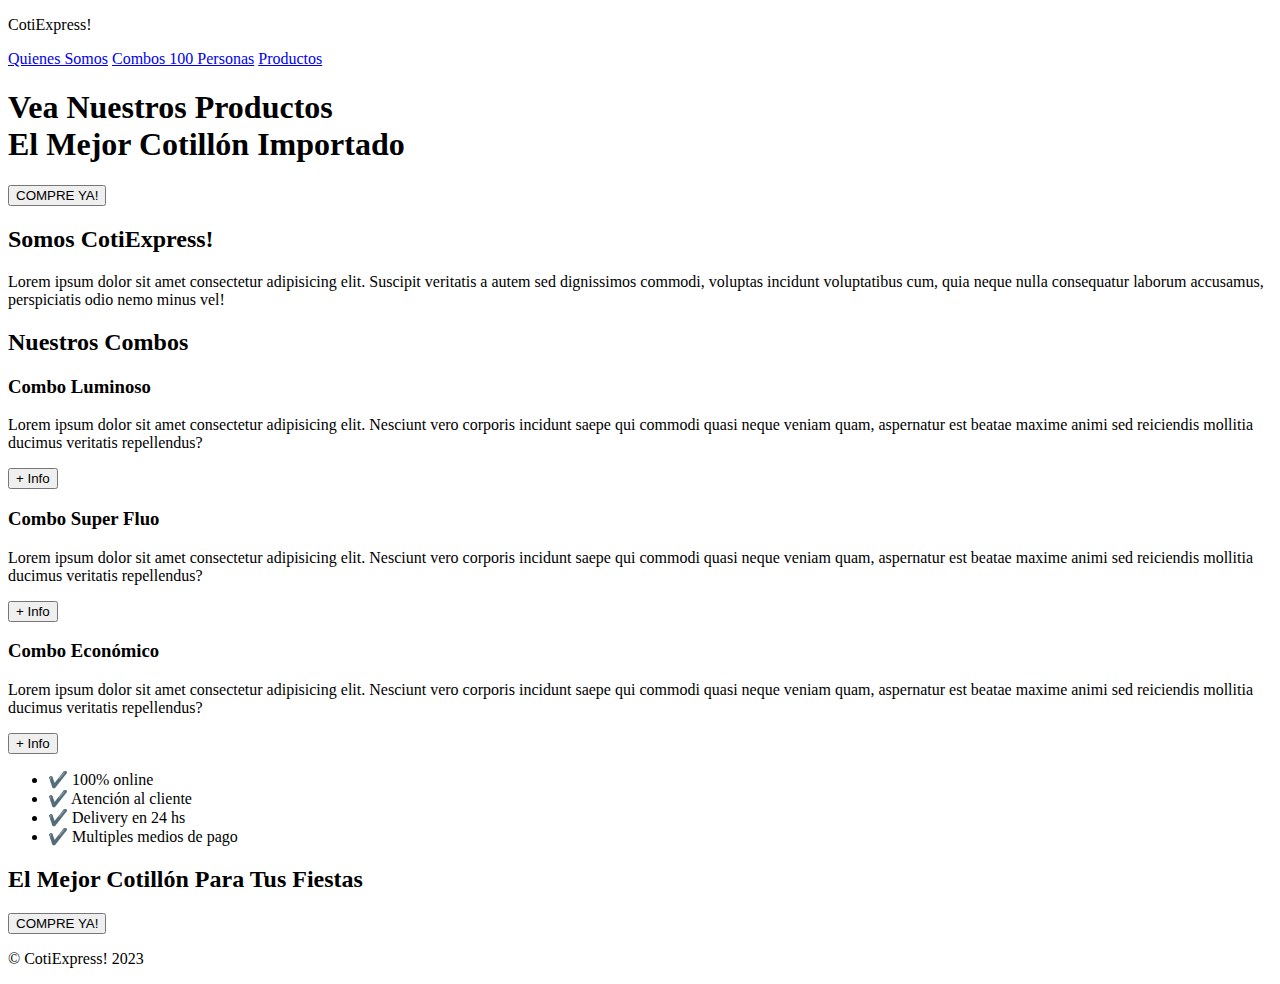
==== index.html @ 2b97a810 "html terminado" ====
<!DOCTYPE html>
<html lang="en">
<head>
    <title>CotiExpress!</title>
    <link rel="stylesheet" href="index.css">
</head>
<body>
    <header>
        <div class="container">
            <p class="logo">CotiExpress!</p>
            <nav>
                <a href="#somos-coti">Quienes Somos</a>
                <a href="#nuestros-combos">Combos 100 Personas</a>
                <a href="#caracteristicas">Productos</a>
            </nav>
        </div>
    </header>

    <section id="hero">
        <h1>Vea Nuestros Productos <br>El Mejor Cotillón Importado</h1>
        <button>COMPRE YA!</button>
    </section>

    <section id="somos-coti">
        <div class="container">
            <div class="img-container"></div>
            <div class="texto">

                <h2>Somos <span class="color-acento">CotiExpress!</span></h2>
                <p>Lorem ipsum dolor sit amet consectetur adipisicing elit. Suscipit veritatis a autem sed dignissimos commodi, voluptas incidunt voluptatibus cum, quia neque nulla consequatur laborum accusamus, perspiciatis odio nemo minus vel!</p>
            </div>
        </div>
    </section>

    <section id="nuestros-combos">
        <div class="container">
            <h2>Nuestros Combos</h2>
            <div class="combos">
                <div class="carta">
                    <h3>Combo Luminoso</h3>
                    <p>Lorem ipsum dolor sit amet consectetur adipisicing elit. Nesciunt vero corporis incidunt saepe qui commodi quasi neque veniam quam, aspernatur est beatae maxime animi sed reiciendis mollitia ducimus veritatis repellendus?</p>
                    <button>+ Info</button>
                </div>
                <div class="carta">
                    <h3>Combo Super Fluo</h3>
                    <p>Lorem ipsum dolor sit amet consectetur adipisicing elit. Nesciunt vero corporis incidunt saepe qui commodi quasi neque veniam quam, aspernatur est beatae maxime animi sed reiciendis mollitia ducimus veritatis repellendus?</p>
                    <button>+ Info</button>
                </div>
                <div class="carta">
                    <h3>Combo Económico</h3>
                    <p>Lorem ipsum dolor sit amet consectetur adipisicing elit. Nesciunt vero corporis incidunt saepe qui commodi quasi neque veniam quam, aspernatur est beatae maxime animi sed reiciendis mollitia ducimus veritatis repellendus?</p>
                    <button>+ Info</button>
                </div>  
            </div>
        </div>
    </section>

    <section id="caracteristicas">
        <div class="container">
            <ul>
                <li>✔️ 100% online</li>
                <li>✔️ Atención al cliente</li>
                <li>✔️ Delivery en 24 hs</li>
                <li>✔️ Multiples medios de pago</li>
            </ul>
        </div>
    </section>

    <section id="final">
        <h2>El Mejor Cotillón Para Tus Fiestas</h2>
        <button>COMPRE YA!</button>
    </section>

    <footer>
        <div class="container">
            <p>&copy; CotiExpress! 2023</p>
        </div>
    </footer>
</body>
</html>
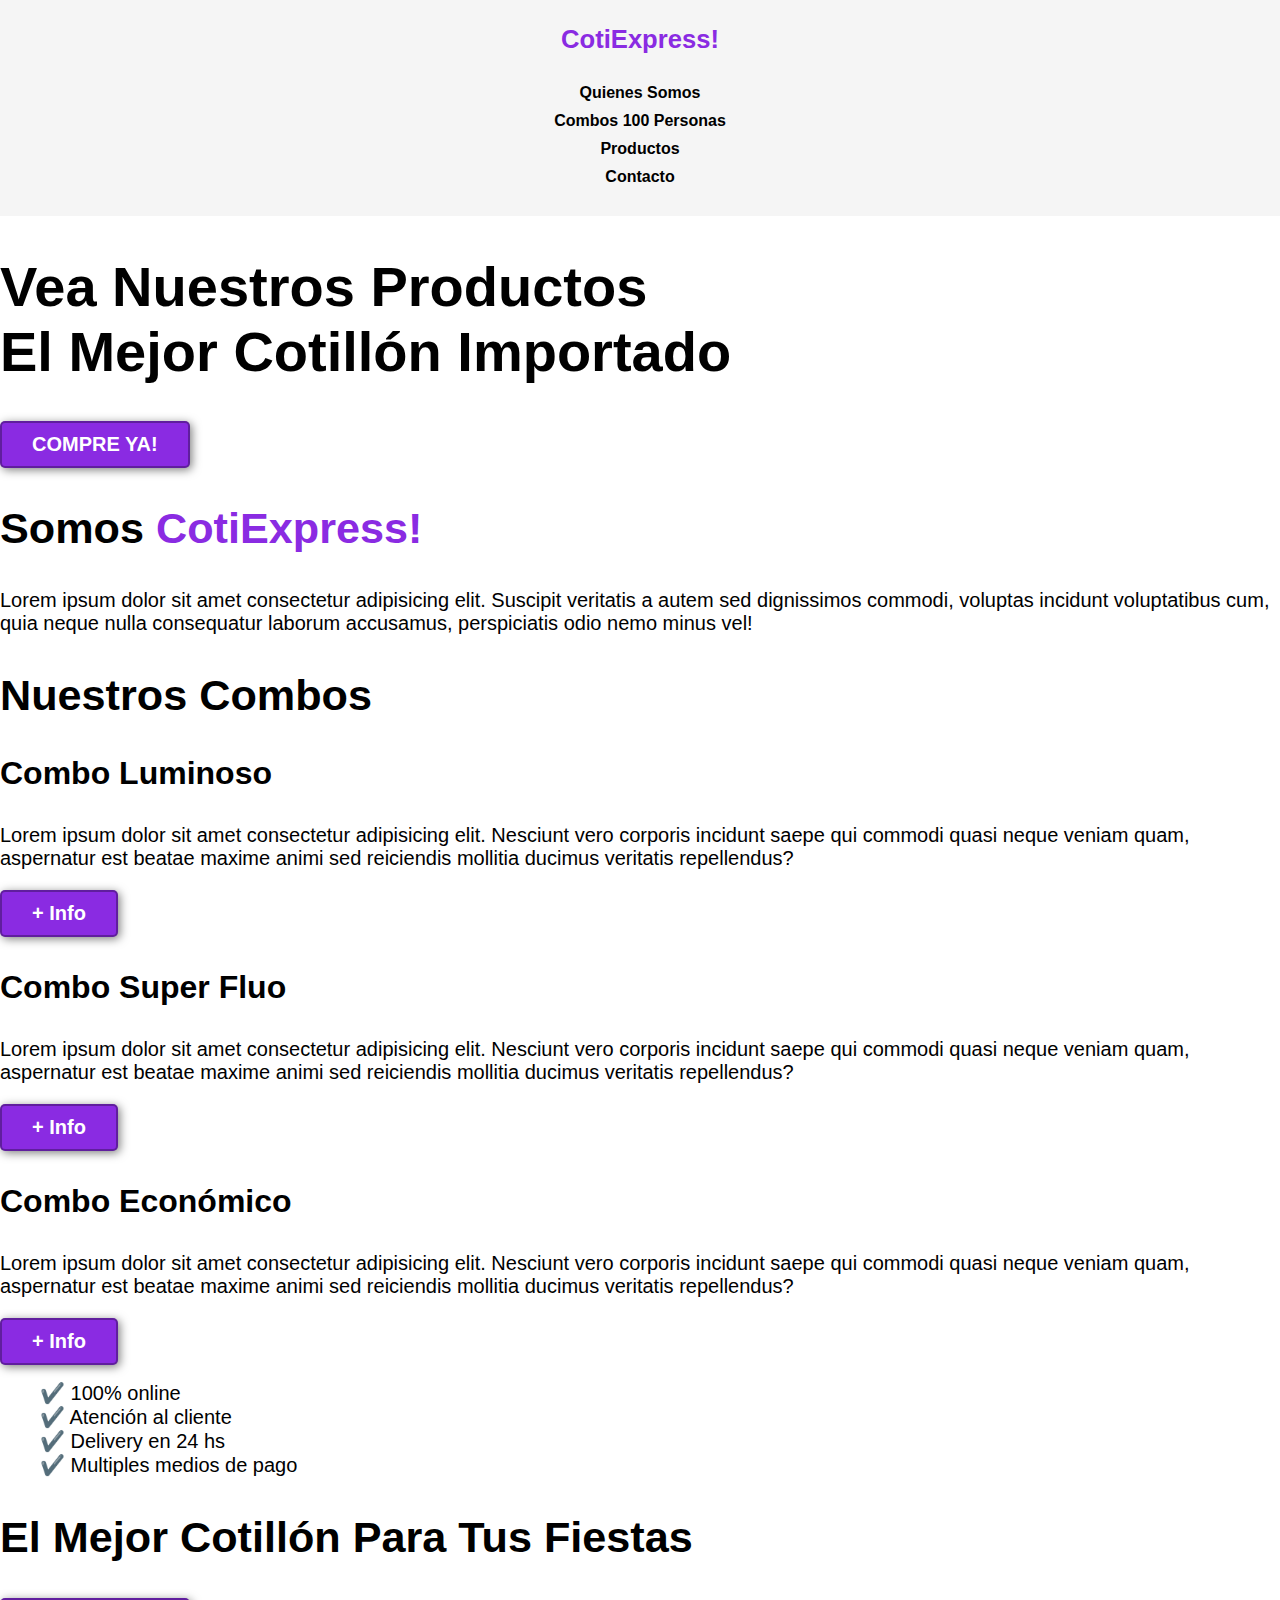
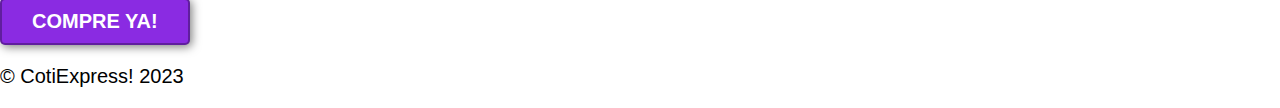
==== commit 7418606a: "Agrego imagenes a media" ====
--- a/index.html
+++ b/index.html
@@ -1,9 +1,14 @@
 <!DOCTYPE html>
 <html lang="en">
+
 <head>
+    <meta charset="UTF-8">
+    <meta http-equiv="X-UA-Compatible" content="IE=edge">
+    <meta name="viewport" content="width=device-width, initial-scale=1.0">
     <title>CotiExpress!</title>
-    <link rel="stylesheet" href="index.css">
+    <link rel="stylesheet" href="estilos.css">
 </head>
+
 <body>
     <header>
         <div class="container">
@@ -12,6 +17,7 @@
                 <a href="#somos-coti">Quienes Somos</a>
                 <a href="#nuestros-combos">Combos 100 Personas</a>
                 <a href="#caracteristicas">Productos</a>
+                <a href="contacto.html">Contacto</a>
             </nav>
         </div>
     </header>
@@ -27,7 +33,9 @@
             <div class="texto">
 
                 <h2>Somos <span class="color-acento">CotiExpress!</span></h2>
-                <p>Lorem ipsum dolor sit amet consectetur adipisicing elit. Suscipit veritatis a autem sed dignissimos commodi, voluptas incidunt voluptatibus cum, quia neque nulla consequatur laborum accusamus, perspiciatis odio nemo minus vel!</p>
+                <p>Lorem ipsum dolor sit amet consectetur adipisicing elit. Suscipit veritatis a autem sed dignissimos
+                    commodi, voluptas incidunt voluptatibus cum, quia neque nulla consequatur laborum accusamus,
+                    perspiciatis odio nemo minus vel!</p>
             </div>
         </div>
     </section>
@@ -38,19 +46,25 @@
             <div class="combos">
                 <div class="carta">
                     <h3>Combo Luminoso</h3>
-                    <p>Lorem ipsum dolor sit amet consectetur adipisicing elit. Nesciunt vero corporis incidunt saepe qui commodi quasi neque veniam quam, aspernatur est beatae maxime animi sed reiciendis mollitia ducimus veritatis repellendus?</p>
+                    <p>Lorem ipsum dolor sit amet consectetur adipisicing elit. Nesciunt vero corporis incidunt saepe
+                        qui commodi quasi neque veniam quam, aspernatur est beatae maxime animi sed reiciendis mollitia
+                        ducimus veritatis repellendus?</p>
                     <button>+ Info</button>
                 </div>
                 <div class="carta">
                     <h3>Combo Super Fluo</h3>
-                    <p>Lorem ipsum dolor sit amet consectetur adipisicing elit. Nesciunt vero corporis incidunt saepe qui commodi quasi neque veniam quam, aspernatur est beatae maxime animi sed reiciendis mollitia ducimus veritatis repellendus?</p>
+                    <p>Lorem ipsum dolor sit amet consectetur adipisicing elit. Nesciunt vero corporis incidunt saepe
+                        qui commodi quasi neque veniam quam, aspernatur est beatae maxime animi sed reiciendis mollitia
+                        ducimus veritatis repellendus?</p>
                     <button>+ Info</button>
                 </div>
                 <div class="carta">
                     <h3>Combo Económico</h3>
-                    <p>Lorem ipsum dolor sit amet consectetur adipisicing elit. Nesciunt vero corporis incidunt saepe qui commodi quasi neque veniam quam, aspernatur est beatae maxime animi sed reiciendis mollitia ducimus veritatis repellendus?</p>
+                    <p>Lorem ipsum dolor sit amet consectetur adipisicing elit. Nesciunt vero corporis incidunt saepe
+                        qui commodi quasi neque veniam quam, aspernatur est beatae maxime animi sed reiciendis mollitia
+                        ducimus veritatis repellendus?</p>
                     <button>+ Info</button>
-                </div>  
+                </div>
             </div>
         </div>
     </section>
@@ -77,4 +91,5 @@
         </div>
     </footer>
 </body>
+
 </html>--- a/estilos.css
+++ b/estilos.css
@@ -0,0 +1,97 @@
+* {
+    box-sizing: border-box;
+}
+
+html {
+    scroll-behavior: smooth;
+}
+
+body {
+    font-family: 'Roboto', sans-serif;
+    margin: 0;
+}
+
+h1 {
+    font-size: 3.5em;
+}
+
+h2 {
+    font-size: 2.7em;
+}
+
+h3 {
+    font-size: 2em;
+}
+
+p {
+    font-size: 1.25em;
+}
+
+ul {
+    list-style: none;
+}
+
+li {
+    font-size: 1.25em;
+}
+
+button {
+    font-size: 1.25em;
+    font-weight: bold;
+    padding: 10px 30px;
+    border-radius: 5px;
+    border: 2px solid rgba(0, 0, 0, 0.3);
+    box-shadow: 2px 2px 10px rgba(0, 0, 0, 0.5);
+    color: white;
+    background-color: blueviolet;
+}
+
+button:hover {
+    background-color: rgb(101, 33, 165);
+}
+
+.container {
+    max-width: 1400px;
+    margin: auto;
+}
+
+.color-acento {
+    color: blueviolet;
+}
+
+header {
+    background-color: rgb(245, 245, 245);
+
+}
+
+header .logo {
+    margin: 0;
+    padding: 25px 30px;
+    font-weight: bold;
+    color: blueviolet;
+    font-size: 1.6em;
+}
+
+header .container {
+    display: flex;
+    flex-direction: column;
+    align-items: center;
+}
+
+header nav {
+    display: flex;
+    flex-direction: column;
+    text-align: center;
+    padding-bottom: 25px;
+}
+
+header a {
+    padding: 5px 12px;
+    text-decoration: none;
+    font-weight: bold;
+    color: black;
+}
+
+header a:hover {
+    color: blueviolet;
+}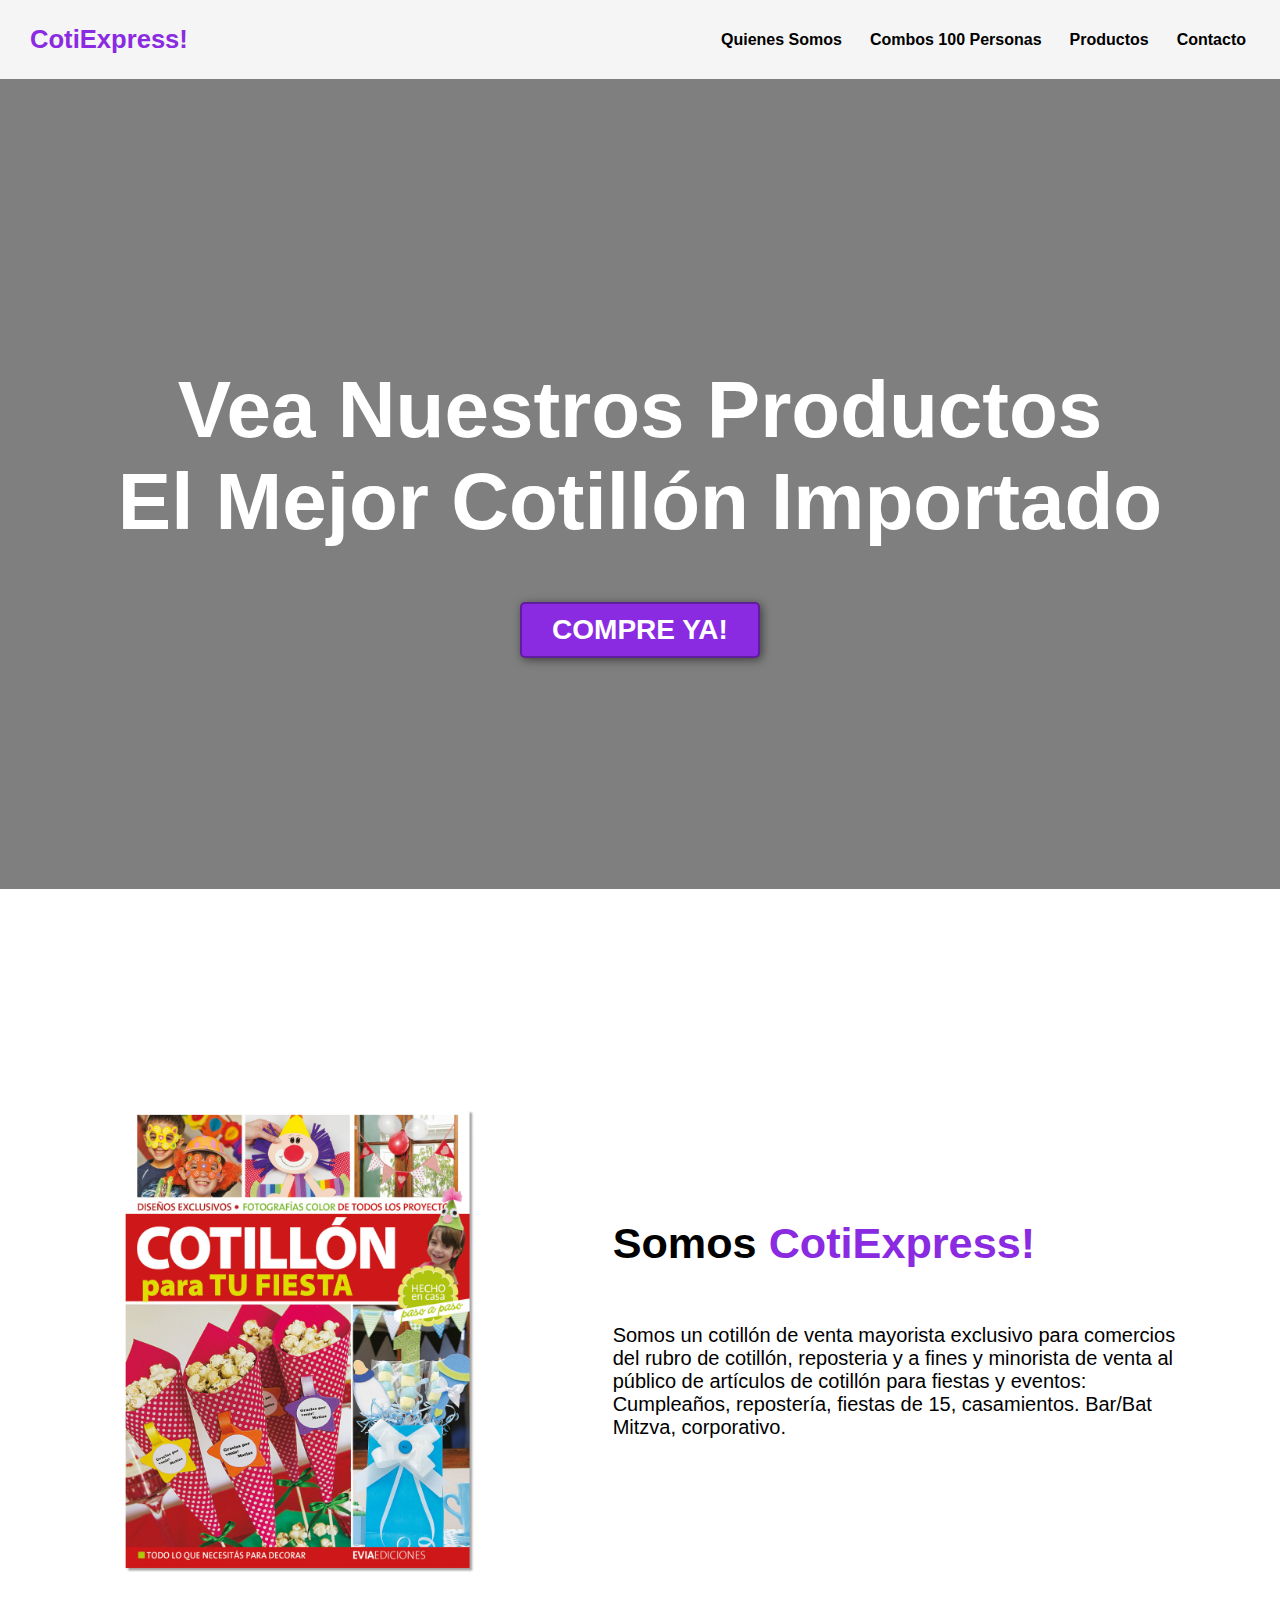
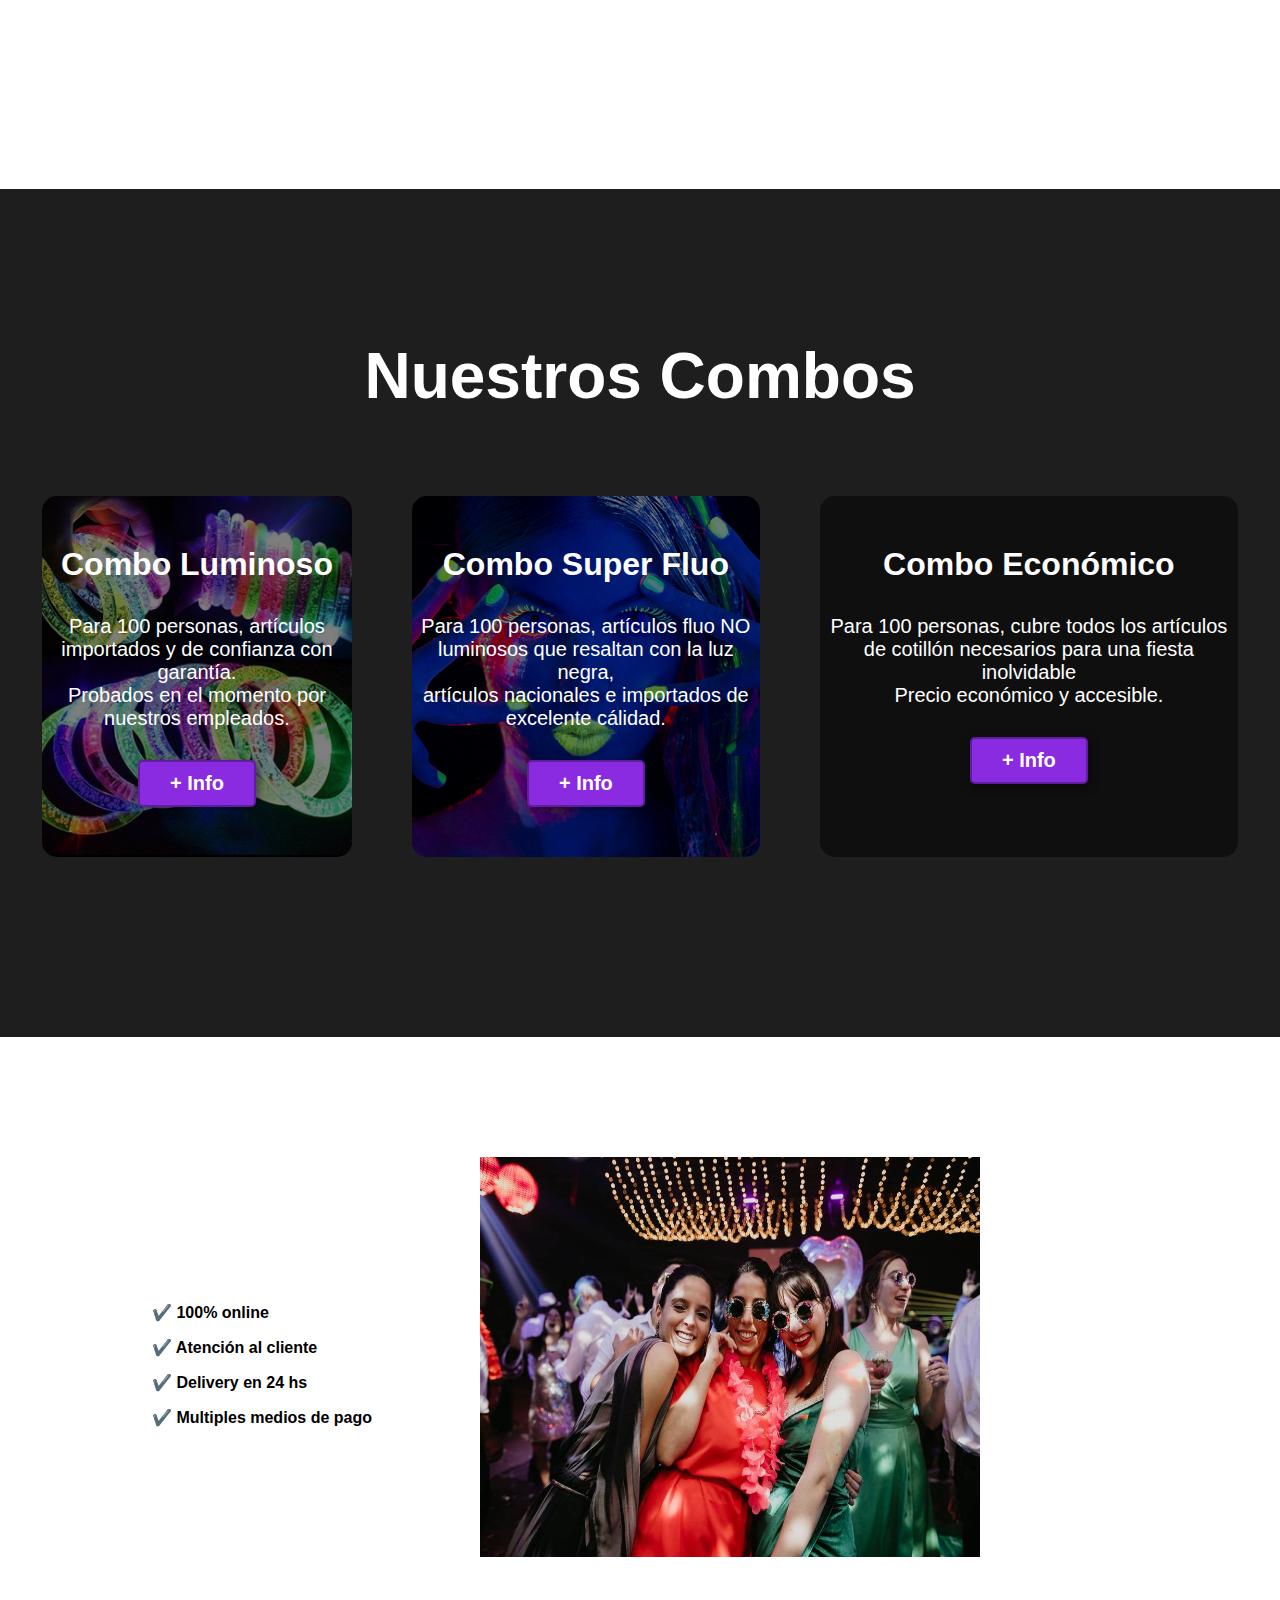
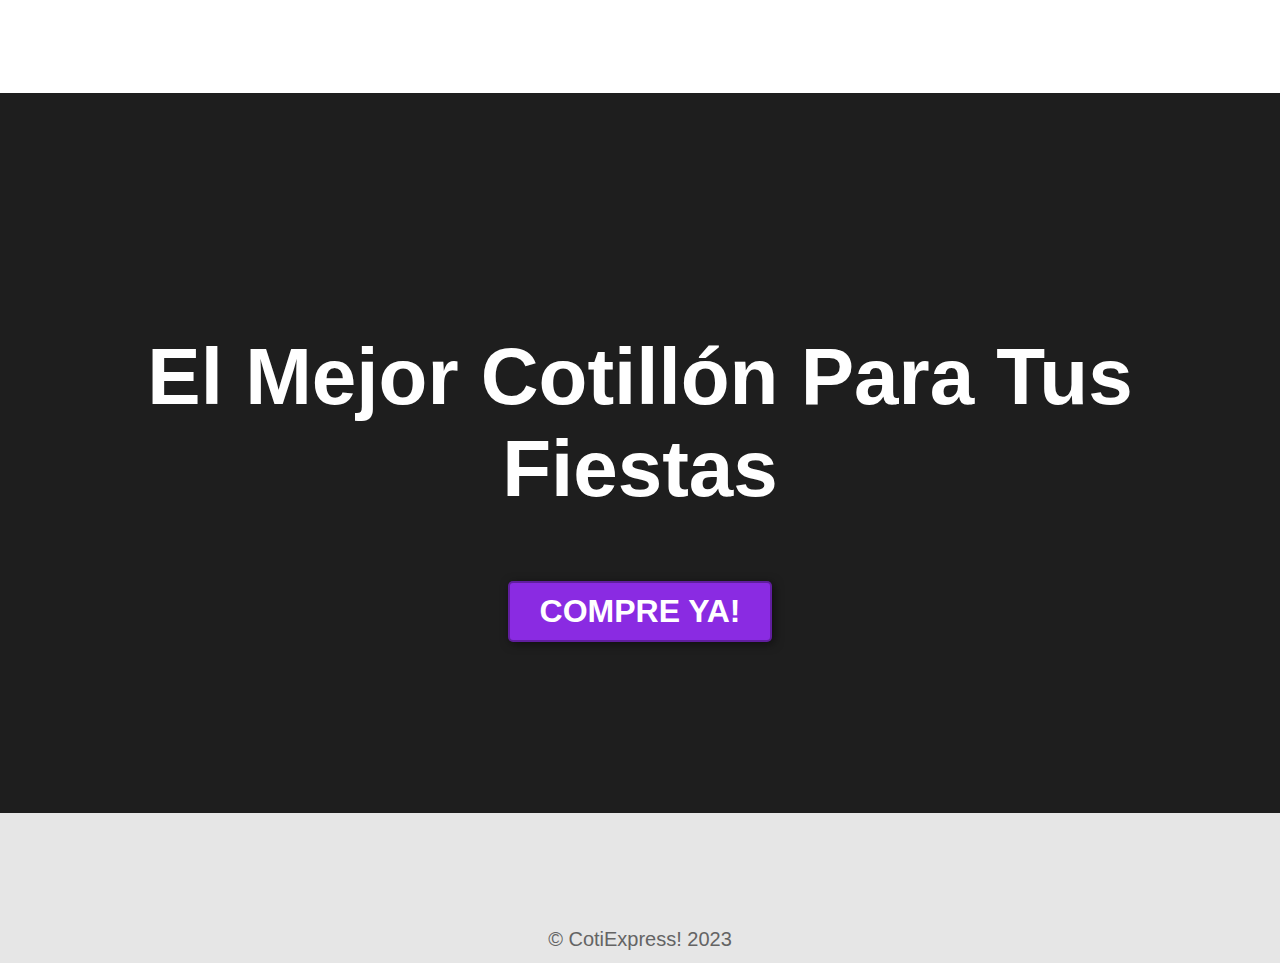
==== commit 32148345: "Termine css, hay que hacer correcciones en el apartado responsive, se rompen secciones de la pagina" ====
--- a/index.html
+++ b/index.html
@@ -33,9 +33,7 @@
             <div class="texto">
 
                 <h2>Somos <span class="color-acento">CotiExpress!</span></h2>
-                <p>Lorem ipsum dolor sit amet consectetur adipisicing elit. Suscipit veritatis a autem sed dignissimos
-                    commodi, voluptas incidunt voluptatibus cum, quia neque nulla consequatur laborum accusamus,
-                    perspiciatis odio nemo minus vel!</p>
+                <p>Somos un cotillón de venta mayorista exclusivo para comercios del rubro de cotillón, reposteria y a fines y minorista de venta al público de artículos de cotillón para fiestas y eventos: Cumpleaños, repostería, fiestas de 15, casamientos. Bar/Bat Mitzva, corporativo.</p>
             </div>
         </div>
     </section>
@@ -46,23 +44,17 @@
             <div class="combos">
                 <div class="carta">
                     <h3>Combo Luminoso</h3>
-                    <p>Lorem ipsum dolor sit amet consectetur adipisicing elit. Nesciunt vero corporis incidunt saepe
-                        qui commodi quasi neque veniam quam, aspernatur est beatae maxime animi sed reiciendis mollitia
-                        ducimus veritatis repellendus?</p>
+                    <p>Para 100 personas, artículos importados y de confianza con garantía. <br> Probados en el momento por nuestros empleados.</p>
                     <button>+ Info</button>
                 </div>
                 <div class="carta">
                     <h3>Combo Super Fluo</h3>
-                    <p>Lorem ipsum dolor sit amet consectetur adipisicing elit. Nesciunt vero corporis incidunt saepe
-                        qui commodi quasi neque veniam quam, aspernatur est beatae maxime animi sed reiciendis mollitia
-                        ducimus veritatis repellendus?</p>
+                    <p>Para 100 personas, artículos fluo NO luminosos que resaltan con la luz negra, <br> artículos nacionales e importados de excelente cálidad.</p>
                     <button>+ Info</button>
                 </div>
                 <div class="carta">
                     <h3>Combo Económico</h3>
-                    <p>Lorem ipsum dolor sit amet consectetur adipisicing elit. Nesciunt vero corporis incidunt saepe
-                        qui commodi quasi neque veniam quam, aspernatur est beatae maxime animi sed reiciendis mollitia
-                        ducimus veritatis repellendus?</p>
+                    <p>Para 100 personas, cubre todos los artículos de cotillón necesarios para una fiesta inolvidable <br> Precio económico y accesible.</p>
                     <button>+ Info</button>
                 </div>
             </div>
--- a/estilos.css
+++ b/estilos.css
@@ -2,8 +2,24 @@
     box-sizing: border-box;
 }
 
-html {
-    scroll-behavior: smooth;
+h1 {
+    font-size: 3.5em;
+}
+
+h2 {
+    font-size: 2.7em;
+}
+
+h3 {
+    font-size: 2em;
+}
+
+p {
+    font-size: 1.25em;
+}
+
+ul {
+    list-style: none;
 }
 
 body {
@@ -11,60 +27,34 @@
     margin: 0;
 }
 
-h1 {
-    font-size: 3.5em;
-}
-
-h2 {
-    font-size: 2.7em;
-}
-
-h3 {
-    font-size: 2em;
-}
-
-p {
-    font-size: 1.25em;
-}
-
-ul {
-    list-style: none;
-}
-
-li {
-    font-size: 1.25em;
-}
-
-button {
+button{
     font-size: 1.25em;
     font-weight: bold;
     padding: 10px 30px;
     border-radius: 5px;
-    border: 2px solid rgba(0, 0, 0, 0.3);
-    box-shadow: 2px 2px 10px rgba(0, 0, 0, 0.5);
+    border: 2px solid rgba(0,0,0,0.3);
+    box-shadow: 2px 2px 10px rgba(0,0,0,0.5);
     color: white;
     background-color: blueviolet;
 }
 
-button:hover {
+button:hover{
     background-color: rgb(101, 33, 165);
 }
 
-.container {
+.container{
     max-width: 1400px;
     margin: auto;
 }
 
-.color-acento {
-    color: blueviolet;
-}
-
-header {
-    background-color: rgb(245, 245, 245);
-
-}
-
-header .logo {
+.color-acento{ color:blueviolet; }
+
+header{
+    background-color: rgb(245,245,245);
+    
+}
+
+header .logo{
     margin: 0;
     padding: 25px 30px;
     font-weight: bold;
@@ -72,26 +62,268 @@
     font-size: 1.6em;
 }
 
-header .container {
+header .container{
     display: flex;
     flex-direction: column;
     align-items: center;
 }
 
-header nav {
+header nav{
     display: flex;
     flex-direction: column;
     text-align: center;
     padding-bottom: 25px;
 }
 
-header a {
-    padding: 5px 12px;
+header a{
+    padding: 8px 14px;
     text-decoration: none;
     font-weight: bold;
     color: black;
 }
 
-header a:hover {
+header a:hover{
     color: blueviolet;
+}
+
+#hero{
+    display: flex;
+    align-items: center;
+    justify-content: center;
+    text-align: center;
+    flex-direction: column;
+    height: 90vh;
+    background-image: linear-gradient(
+        0deg,
+        rgba(0,0,0,0.5),
+        rgba(0,0,0,0.5)
+    )
+    ,url("media/hero.jpg");
+    background-repeat: no-repeat;
+    background-size: cover;
+    background-position: center center;
+}
+
+#hero h1{
+    color: white;
+}
+
+#hero button{
+    font-size: 1.75em;
+}
+
+#somos-coti .container{
+    text-align: center;
+    padding: 200px 12px;
+}
+
+#nuestros-combos{
+    background-color: rgb(30,30,30);
+    color: white;
+    text-align: center;
+}
+
+#nuestros-combos .container{
+    padding: 150px 12px;
+}
+
+#nuestros-combos h2{
+    margin-top: 0;
+    font-size: 3.2em;
+}
+
+#nuestros-combos p{
+    display: none;
+}
+
+#nuestros-combos .carta{
+    background-position: center center;
+    background-size: cover;
+    padding: 50px 0px;
+    margin: 30px;
+    border-radius: 15px;
+}
+
+.carta:first-child{
+    background-image: linear-gradient(
+        0deg,
+        rgba(0,0,0,0.5),
+        rgba(0,0,0,0.5)
+    )
+    ,url("media/combo-luminoso.jpeg");
+
+}
+
+.carta:nth-child(2){
+    background-image: linear-gradient(
+        0deg,
+        rgba(0,0,0,0.5),
+        rgba(0,0,0,0.5)
+    )
+    ,url("media/cotillon-super-fluo.jpg");
+}
+
+.carta:nth-child(3){
+    background-image: linear-gradient(
+        0deg,
+        rgba(0,0,0,0.5),
+        rgba(0,0,0,0.5)
+    )
+  
+    ,url("media/combo-economico.jpg");
+
+}
+
+#caracteristicas .container{
+    text-align: center;
+    padding: 250px 12px;
+}
+
+#caracteristicas li{
+    margin: 16px 0px;
+    font-weight: bold;
+}
+
+#final{
+    display: flex;
+    flex-direction: column;
+    justify-content: center;
+    align-items: center;
+    text-align: center;
+    background-color: rgb(30,30,30);
+    color: white;
+    height: 80vh;
+}
+
+#final h2{
+    font-size: 6vw;
+}
+
+#final button{
+    font-size: 3vw;
+}
+/* Checkear tamaño con live server */
+
+footer{
+    background-color: rgb(230,230,230);
+}
+
+footer p{
+    margin: 0;
+    padding: 12px;
+    color: rgb(100,100,100);
+}
+
+footer .container{
+    height: 150px;
+    display: flex;
+    justify-content: center;
+    align-items: flex-end;
+}
+
+@media (min-width: 720px) {
+    header .container{
+        flex-direction: row;
+    }
+}
+
+header .container{
+    flex-direction: row;
+    justify-content: space-between;
+}
+
+header nav{
+    flex-direction: row;
+    padding-bottom: 0;
+    padding-right: 20px;
+}
+
+#hero h1{
+    font-size: 5em;
+}
+
+#somos-coti .container{
+    display: flex;
+    justify-content: space-evenly;
+}
+
+#somos-coti .texto{
+    width: 50%;
+    max-width: 600px;
+    text-align: initial;
+    padding-left: 30px;
+    display: flex;
+    flex-direction: column;
+    justify-content: center;
+}
+
+#somos-coti h2{
+    margin-top: 0px;
+}
+
+#somos-coti .img-container{
+    background-image: url("media/somos-coti.jpg");
+    background-size: cover;
+    background-position: center center;
+    height: 500px;
+    width: 400px; 
+}
+
+#nuestros-combos .combos{
+    display: flex;
+    justify-content: center;
+}
+
+#nuestros-combos p{
+    display: block;
+    margin-bottom: 30px;
+}
+
+#nuestros-combos h2{
+    font-size: 4em;
+}
+
+#nuestros-combos h3{
+    margin-top: 0;
+}
+
+#caracteristicas{
+    background-image: url("media/background-2.jpeg");
+    background-repeat: no-repeat;
+    background-size: 500px 400px;
+    background-position: calc(100vw - 500px) 120px;
+}
+
+#caracteristicas .container{
+    text-align: initial;
+}
+
+#caracteristicas ul{
+    margin-left: 100px;
+}
+
+#final h2{
+    font-size: 5em;
+}
+
+#final button{
+    font-size: 2em;
+}
+
+footer .container{
+    align-items: flex-end;
+}
+
+@media (min-width: 1200px) {
+    #caracteristicas{
+        background-position-x: calc(100vw - 800px);
+    }
+}
+
+#carta {
+    background-image: linear-gradient(
+        0deg,
+        rgba(0,0,0,0.5),
+        rgba(0,0,0,0.5)
+    )
 }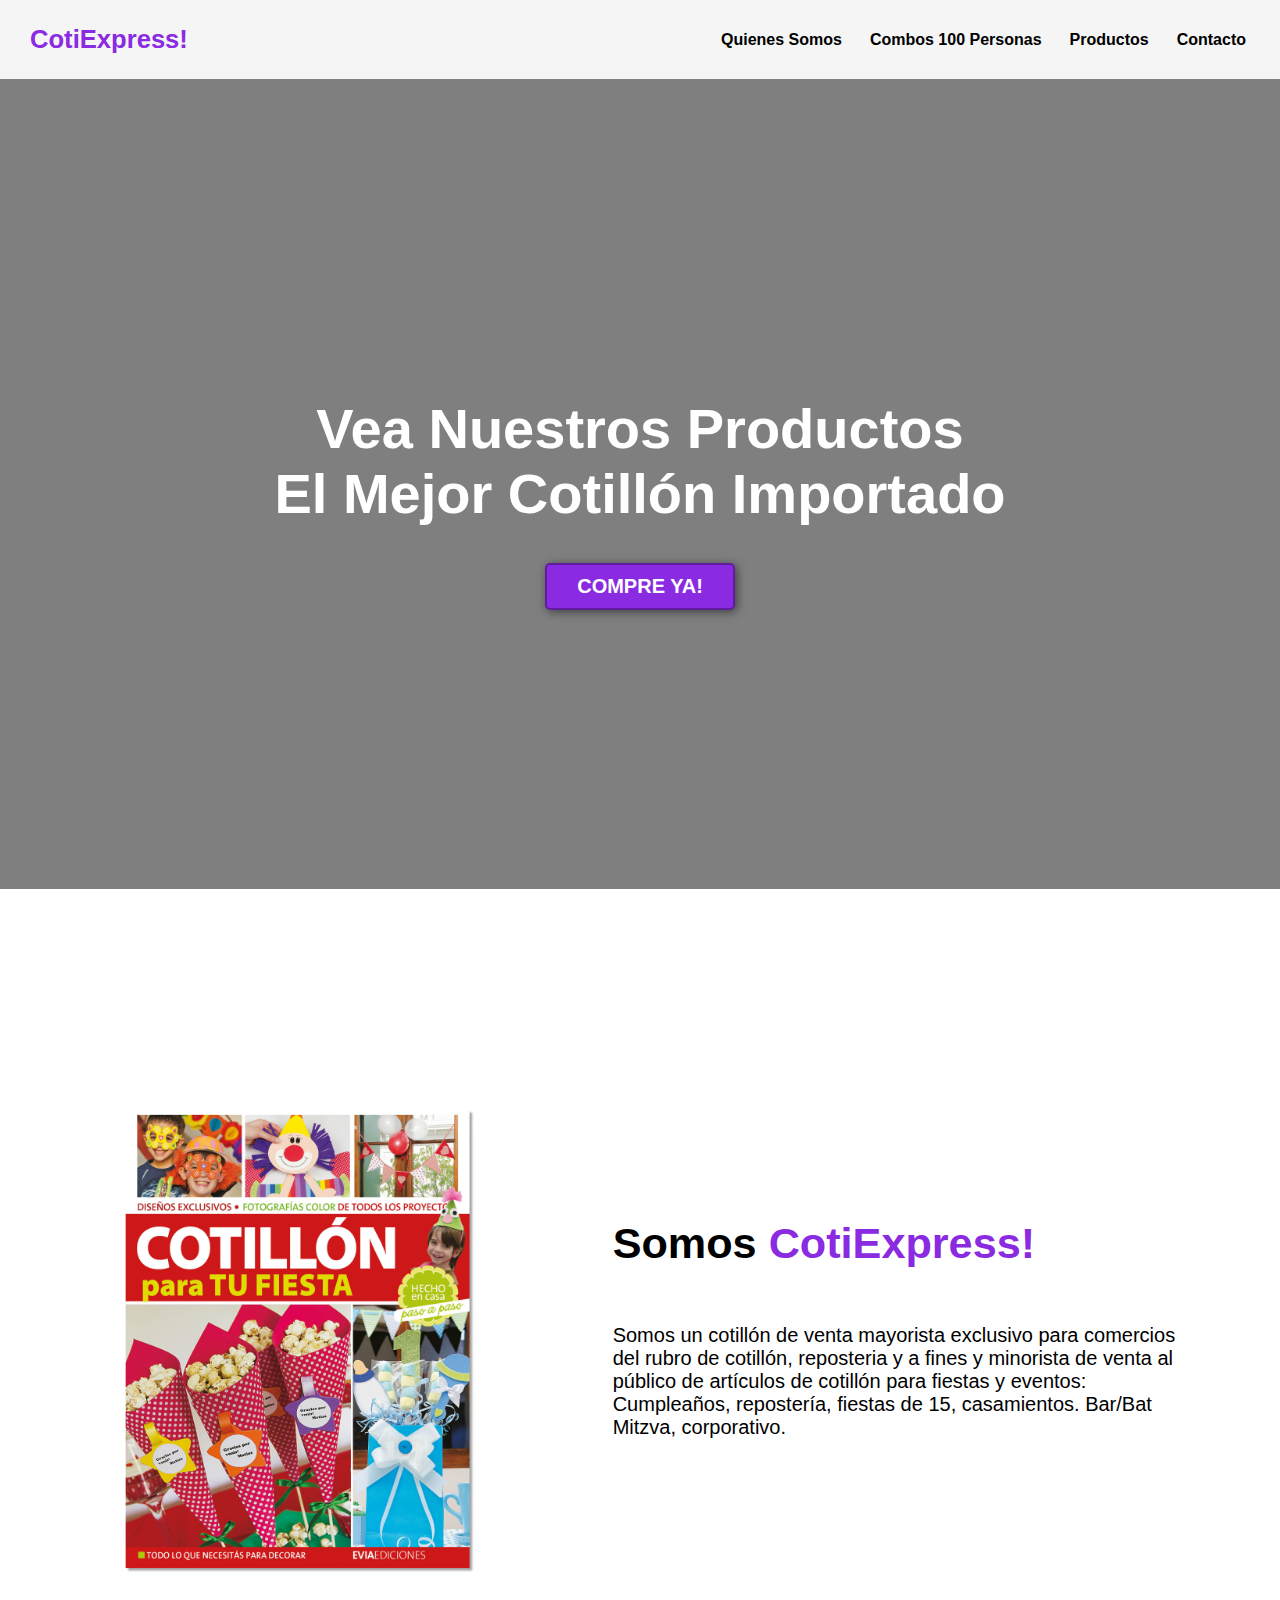
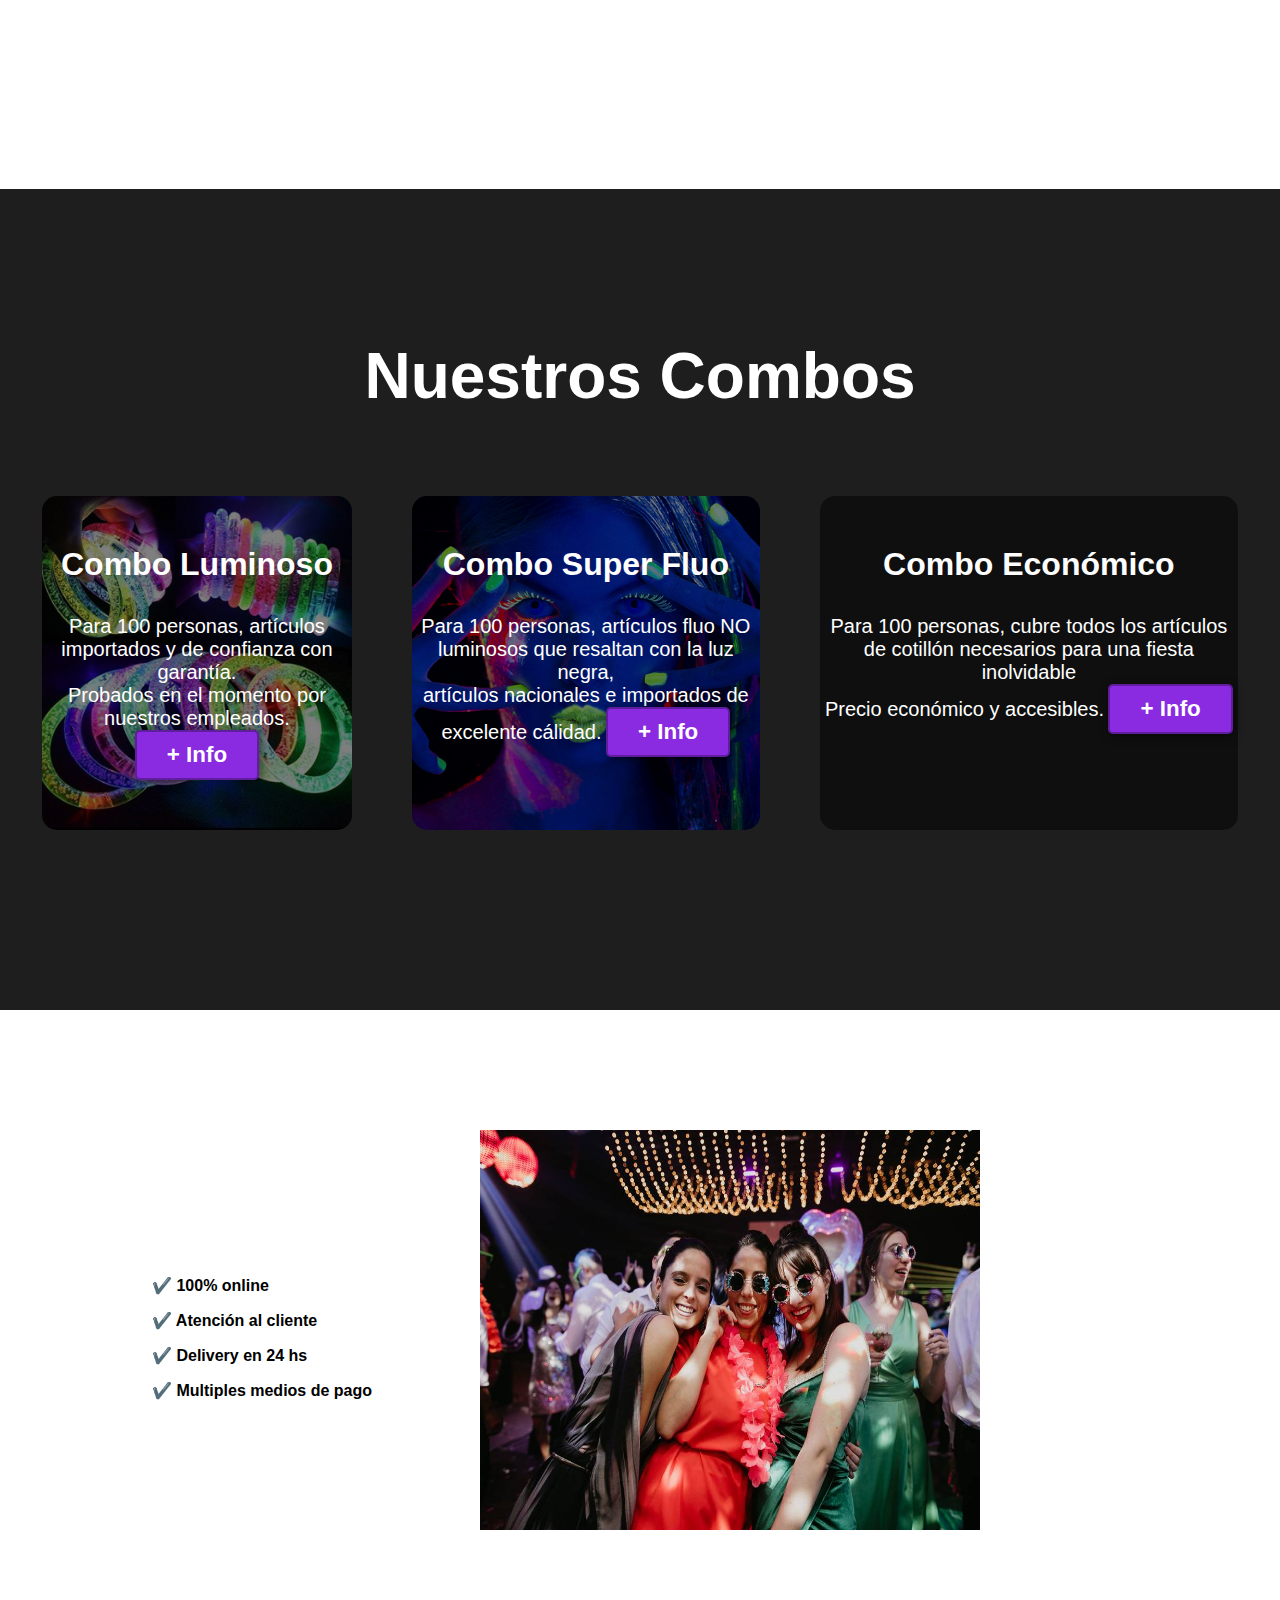
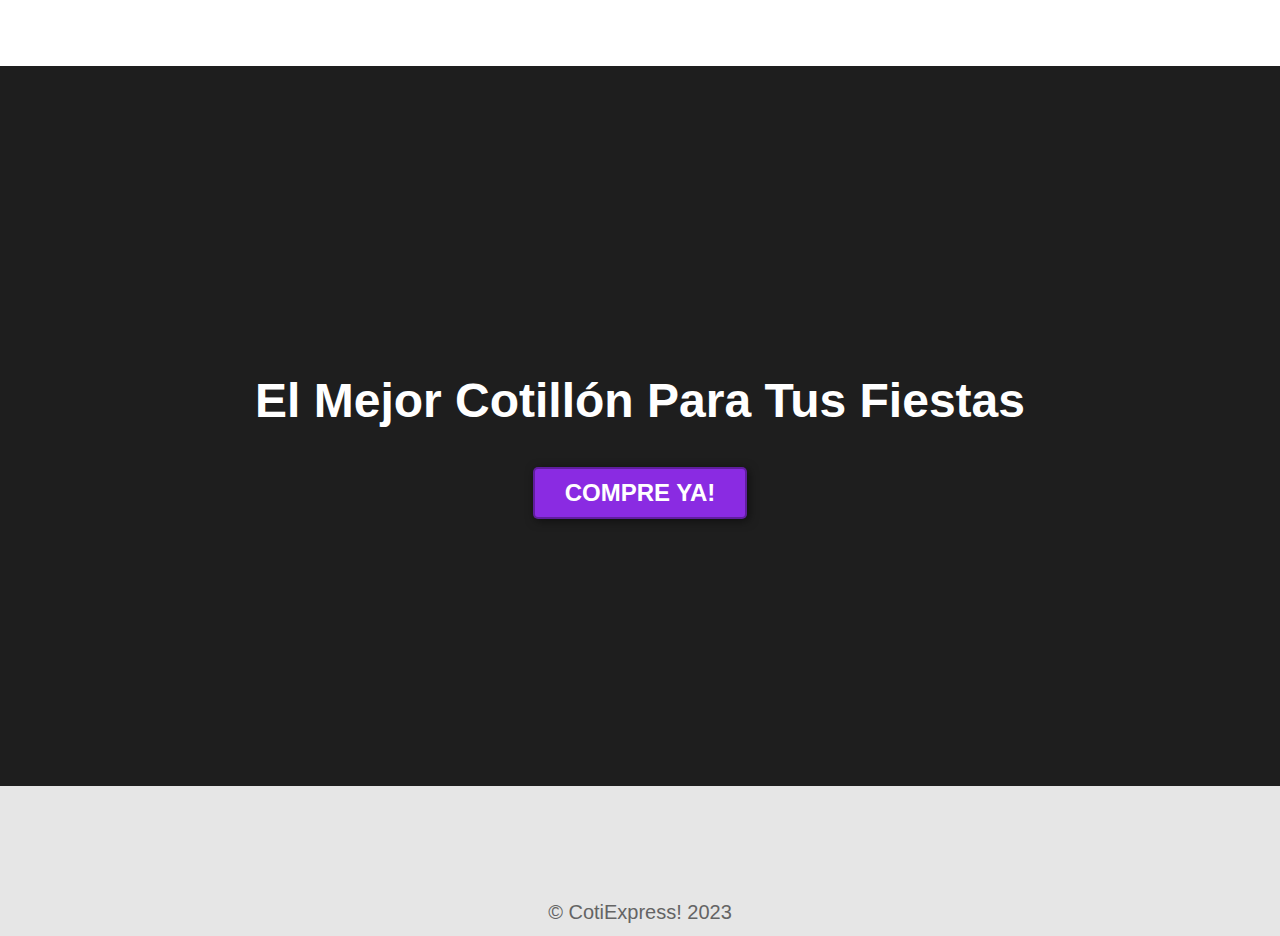
==== commit c7a5b094: "Finalizo la pagina de contactos" ====
--- a/index.html
+++ b/index.html
@@ -54,7 +54,7 @@
                 </div>
                 <div class="carta">
                     <h3>Combo Económico</h3>
-                    <p>Para 100 personas, cubre todos los artículos de cotillón necesarios para una fiesta inolvidable <br> Precio económico y accesible.</p>
+                    <p>Para 100 personas, cubre todos los artículos de cotillón necesarios para una fiesta inolvidable <br> Precio económico y accesibles.</p>
                     <button>+ Info</button>
                 </div>
             </div>
--- a/estilos.css
+++ b/estilos.css
@@ -3,7 +3,7 @@
 }
 
 h1 {
-    font-size: 3.5em;
+    font-size: 5em;
 }
 
 h2 {
@@ -27,34 +27,36 @@
     margin: 0;
 }
 
-button{
-    font-size: 1.25em;
+button {
+    font-size: 1.75vmax;
     font-weight: bold;
     padding: 10px 30px;
     border-radius: 5px;
-    border: 2px solid rgba(0,0,0,0.3);
-    box-shadow: 2px 2px 10px rgba(0,0,0,0.5);
+    border: 2px solid rgba(0, 0, 0, 0.3);
+    box-shadow: 2px 2px 10px rgba(0, 0, 0, 0.5);
     color: white;
     background-color: blueviolet;
 }
 
-button:hover{
+button:hover {
     background-color: rgb(101, 33, 165);
 }
 
-.container{
+.container {
     max-width: 1400px;
     margin: auto;
 }
 
-.color-acento{ color:blueviolet; }
-
-header{
-    background-color: rgb(245,245,245);
-    
-}
-
-header .logo{
+.color-acento {
+    color: blueviolet;
+}
+
+header {
+    background-color: rgb(245, 245, 245);
+
+}
+
+header .logo {
     margin: 0;
     padding: 25px 30px;
     font-weight: bold;
@@ -62,81 +64,78 @@
     font-size: 1.6em;
 }
 
-header .container{
+header .container {
     display: flex;
     flex-direction: column;
     align-items: center;
 }
 
-header nav{
+header nav {
     display: flex;
     flex-direction: column;
     text-align: center;
     padding-bottom: 25px;
 }
 
-header a{
+header a {
     padding: 8px 14px;
     text-decoration: none;
     font-weight: bold;
     color: black;
 }
 
-header a:hover{
+header a:hover {
     color: blueviolet;
 }
 
-#hero{
+#hero {
     display: flex;
     align-items: center;
     justify-content: center;
     text-align: center;
     flex-direction: column;
     height: 90vh;
-    background-image: linear-gradient(
-        0deg,
-        rgba(0,0,0,0.5),
-        rgba(0,0,0,0.5)
-    )
-    ,url("media/hero.jpg");
+    background-image: linear-gradient(0deg,
+            rgba(0, 0, 0, 0.5),
+            rgba(0, 0, 0, 0.5)), url("media/hero.jpg");
     background-repeat: no-repeat;
     background-size: cover;
     background-position: center center;
 }
 
-#hero h1{
-    color: white;
-}
-
-#hero button{
-    font-size: 1.75em;
-}
-
-#somos-coti .container{
+#hero h1 {
+    color: white;
+}
+
+#hero button {
+    font-size: 1.25em;
+}
+
+#somos-coti .container {
     text-align: center;
     padding: 200px 12px;
 }
 
-#nuestros-combos{
-    background-color: rgb(30,30,30);
-    color: white;
-    text-align: center;
-}
-
-#nuestros-combos .container{
+#nuestros-combos {
+    background-color: rgb(30, 30, 30);
+    color: white;
+    text-align: center;
+}
+
+#nuestros-combos .container {
     padding: 150px 12px;
 }
 
-#nuestros-combos h2{
+#nuestros-combos h2 {
     margin-top: 0;
     font-size: 3.2em;
 }
 
-#nuestros-combos p{
+#nuestros-combos p {
     display: none;
 }
 
-#nuestros-combos .carta{
+#nuestros-combos .carta {
     background-position: center center;
     background-size: cover;
     padding: 50px 0px;
@@ -144,77 +143,68 @@
     border-radius: 15px;
 }
 
-.carta:first-child{
-    background-image: linear-gradient(
-        0deg,
-        rgba(0,0,0,0.5),
-        rgba(0,0,0,0.5)
-    )
-    ,url("media/combo-luminoso.jpeg");
-
-}
-
-.carta:nth-child(2){
-    background-image: linear-gradient(
-        0deg,
-        rgba(0,0,0,0.5),
-        rgba(0,0,0,0.5)
-    )
-    ,url("media/cotillon-super-fluo.jpg");
-}
-
-.carta:nth-child(3){
-    background-image: linear-gradient(
-        0deg,
-        rgba(0,0,0,0.5),
-        rgba(0,0,0,0.5)
-    )
-  
-    ,url("media/combo-economico.jpg");
-
-}
-
-#caracteristicas .container{
+.carta:first-child {
+    background-image: linear-gradient(0deg,
+            rgba(0, 0, 0, 0.5),
+            rgba(0, 0, 0, 0.5)), url("media/combo-luminoso.jpeg");
+
+}
+
+.carta:nth-child(2) {
+    background-image: linear-gradient(0deg,
+            rgba(0, 0, 0, 0.5),
+            rgba(0, 0, 0, 0.5)), url("media/cotillon-super-fluo.jpg");
+}
+
+.carta:nth-child(3) {
+    background-image: linear-gradient(0deg,
+            rgba(0, 0, 0, 0.5),
+            rgba(0, 0, 0, 0.5)), url("media/combo-economico.jpg");
+
+}
+
+#caracteristicas .container {
     text-align: center;
     padding: 250px 12px;
 }
 
-#caracteristicas li{
+#caracteristicas li {
     margin: 16px 0px;
     font-weight: bold;
 }
 
-#final{
+#final {
     display: flex;
     flex-direction: column;
     justify-content: center;
     align-items: center;
     text-align: center;
-    background-color: rgb(30,30,30);
+    background-color: rgb(30, 30, 30);
     color: white;
     height: 80vh;
 }
 
-#final h2{
+#final h2 {
     font-size: 6vw;
 }
 
-#final button{
+#final button {
     font-size: 3vw;
 }
+
 /* Checkear tamaño con live server */
 
-footer{
-    background-color: rgb(230,230,230);
-}
-
-footer p{
+footer {
+    background-color: rgb(230, 230, 230);
+}
+
+footer p {
     margin: 0;
     padding: 12px;
-    color: rgb(100,100,100);
-}
-
-footer .container{
+    color: rgb(100, 100, 100);
+}
+
+footer .container {
     height: 150px;
     display: flex;
     justify-content: center;
@@ -222,32 +212,32 @@
 }
 
 @media (min-width: 720px) {
-    header .container{
+    header .container {
         flex-direction: row;
     }
 }
 
-header .container{
+header .container {
     flex-direction: row;
     justify-content: space-between;
 }
 
-header nav{
+header nav {
     flex-direction: row;
     padding-bottom: 0;
     padding-right: 20px;
 }
 
-#hero h1{
-    font-size: 5em;
-}
-
-#somos-coti .container{
+#hero h1 {
+    font-size: 3.5em;
+}
+
+#somos-coti .container {
     display: flex;
     justify-content: space-evenly;
 }
 
-#somos-coti .texto{
+#somos-coti .texto {
     width: 50%;
     max-width: 600px;
     text-align: initial;
@@ -257,73 +247,93 @@
     justify-content: center;
 }
 
-#somos-coti h2{
+#somos-coti h2 {
     margin-top: 0px;
 }
 
-#somos-coti .img-container{
+#somos-coti .img-container {
     background-image: url("media/somos-coti.jpg");
     background-size: cover;
     background-position: center center;
     height: 500px;
-    width: 400px; 
-}
-
-#nuestros-combos .combos{
-    display: flex;
-    justify-content: center;
-}
-
-#nuestros-combos p{
-    display: block;
+    width: 400px;
+}
+
+#nuestros-combos .combos {
+    display: flex;
+    justify-content: center;
+}
+
+#nuestros-combos p {
+    display: inline;
     margin-bottom: 30px;
 }
 
-#nuestros-combos h2{
+#nuestros-combos h2 {
     font-size: 4em;
 }
 
-#nuestros-combos h3{
+#nuestros-combos h3 {
     margin-top: 0;
 }
 
-#caracteristicas{
+#caracteristicas {
     background-image: url("media/background-2.jpeg");
     background-repeat: no-repeat;
     background-size: 500px 400px;
     background-position: calc(100vw - 500px) 120px;
 }
 
-#caracteristicas .container{
+#caracteristicas .container {
     text-align: initial;
 }
 
-#caracteristicas ul{
+#caracteristicas ul {
     margin-left: 100px;
 }
 
-#final h2{
-    font-size: 5em;
-}
-
-#final button{
-    font-size: 2em;
-}
-
-footer .container{
+#final h2 {
+    font-size: 3em;
+}
+
+#final button {
+    font-size: 1.5em;
+}
+
+footer .container {
     align-items: flex-end;
 }
 
 @media (min-width: 1200px) {
-    #caracteristicas{
+    #caracteristicas {
         background-position-x: calc(100vw - 800px);
     }
 }
 
 #carta {
-    background-image: linear-gradient(
-        0deg,
-        rgba(0,0,0,0.5),
-        rgba(0,0,0,0.5)
-    )
-}+    background-image: linear-gradient(0deg,
+            rgba(0, 0, 0, 0.5),
+            rgba(0, 0, 0, 0.5))
+}
+
+.formularioc {
+    font-size: 1.75vmax;
+    font-weight: bold;
+    padding: 10px 30px;
+    border-radius: 5px;
+    border: 2px solid rgba(0, 0, 0, 0.3);
+    box-shadow: 2px 2px 10px rgba(0, 0, 0, 0.5);
+    color: white;
+    background-color: blueviolet;
+    display: flex;
+    justify-content: center;
+    align-items: flex-end;
+}
+
+.titulo {
+    display: flex;
+    justify-content: center;
+    align-items: flex-end;
+
+}
+
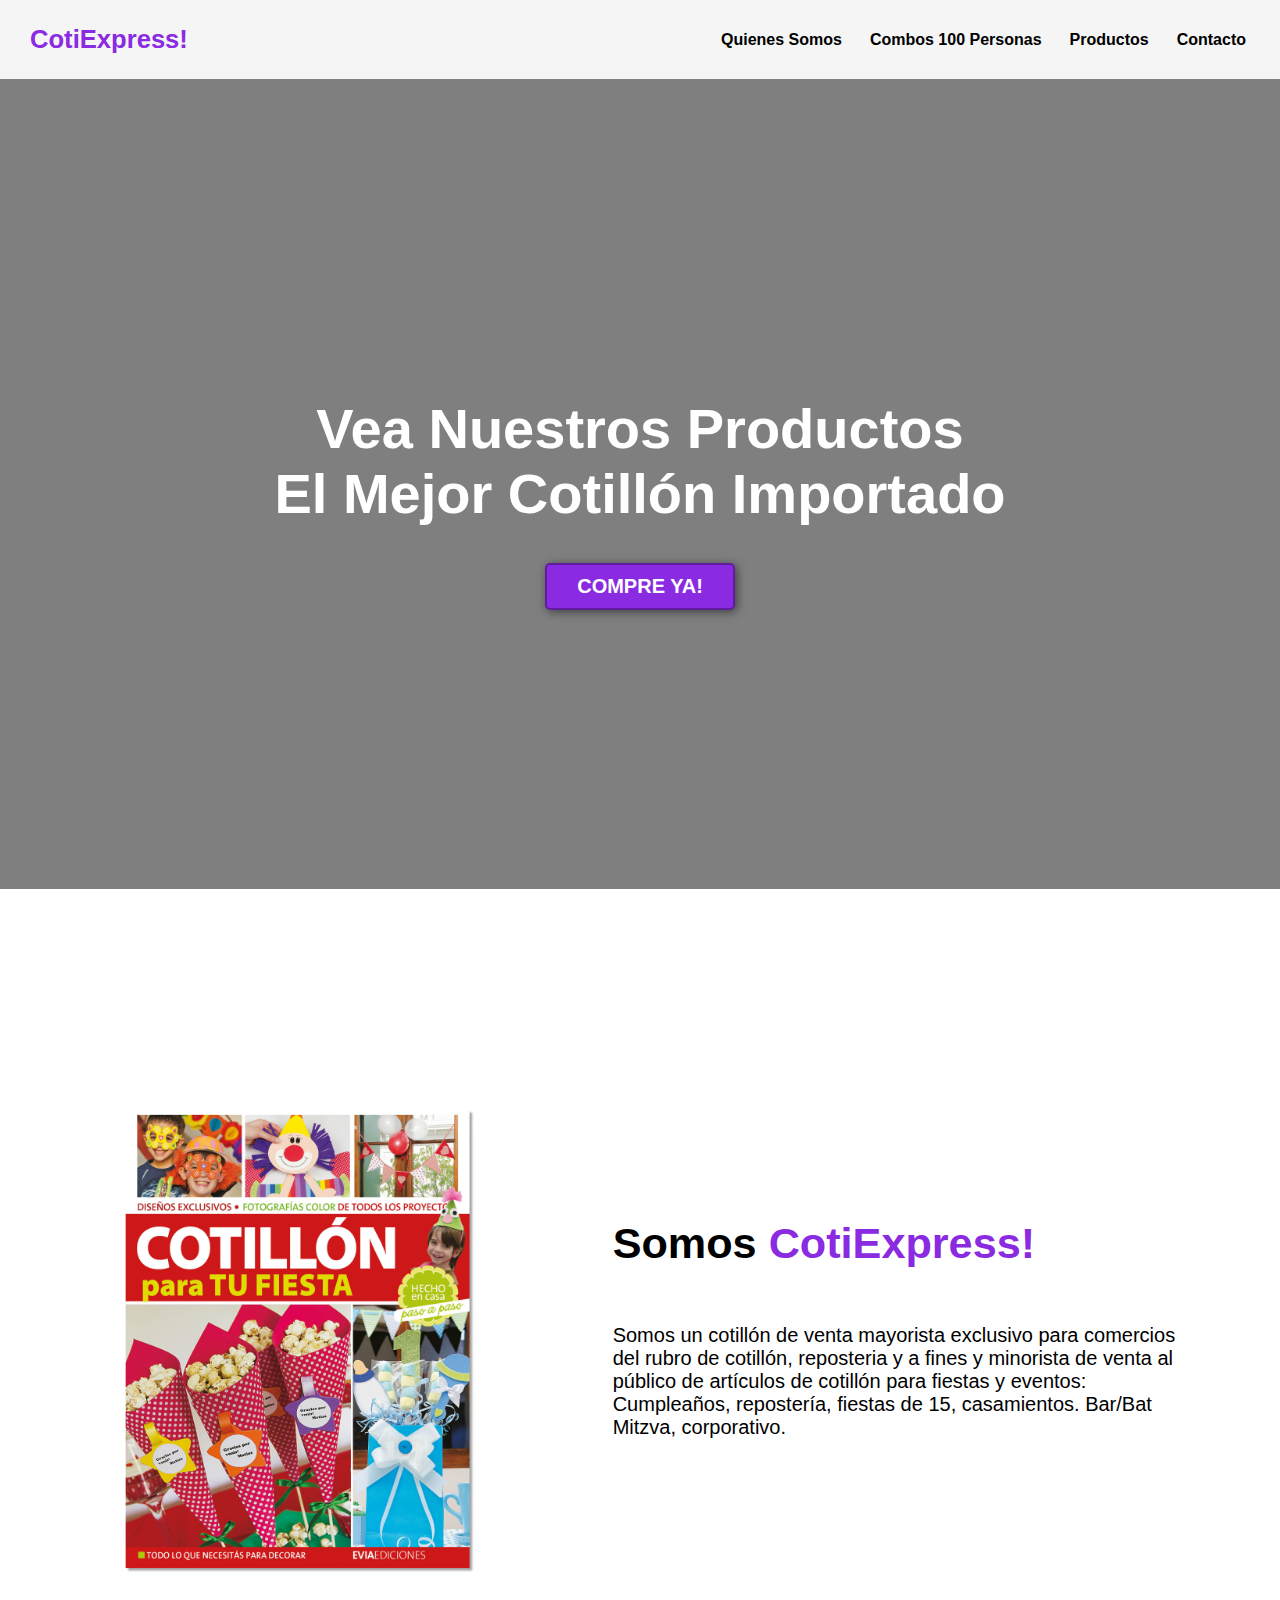
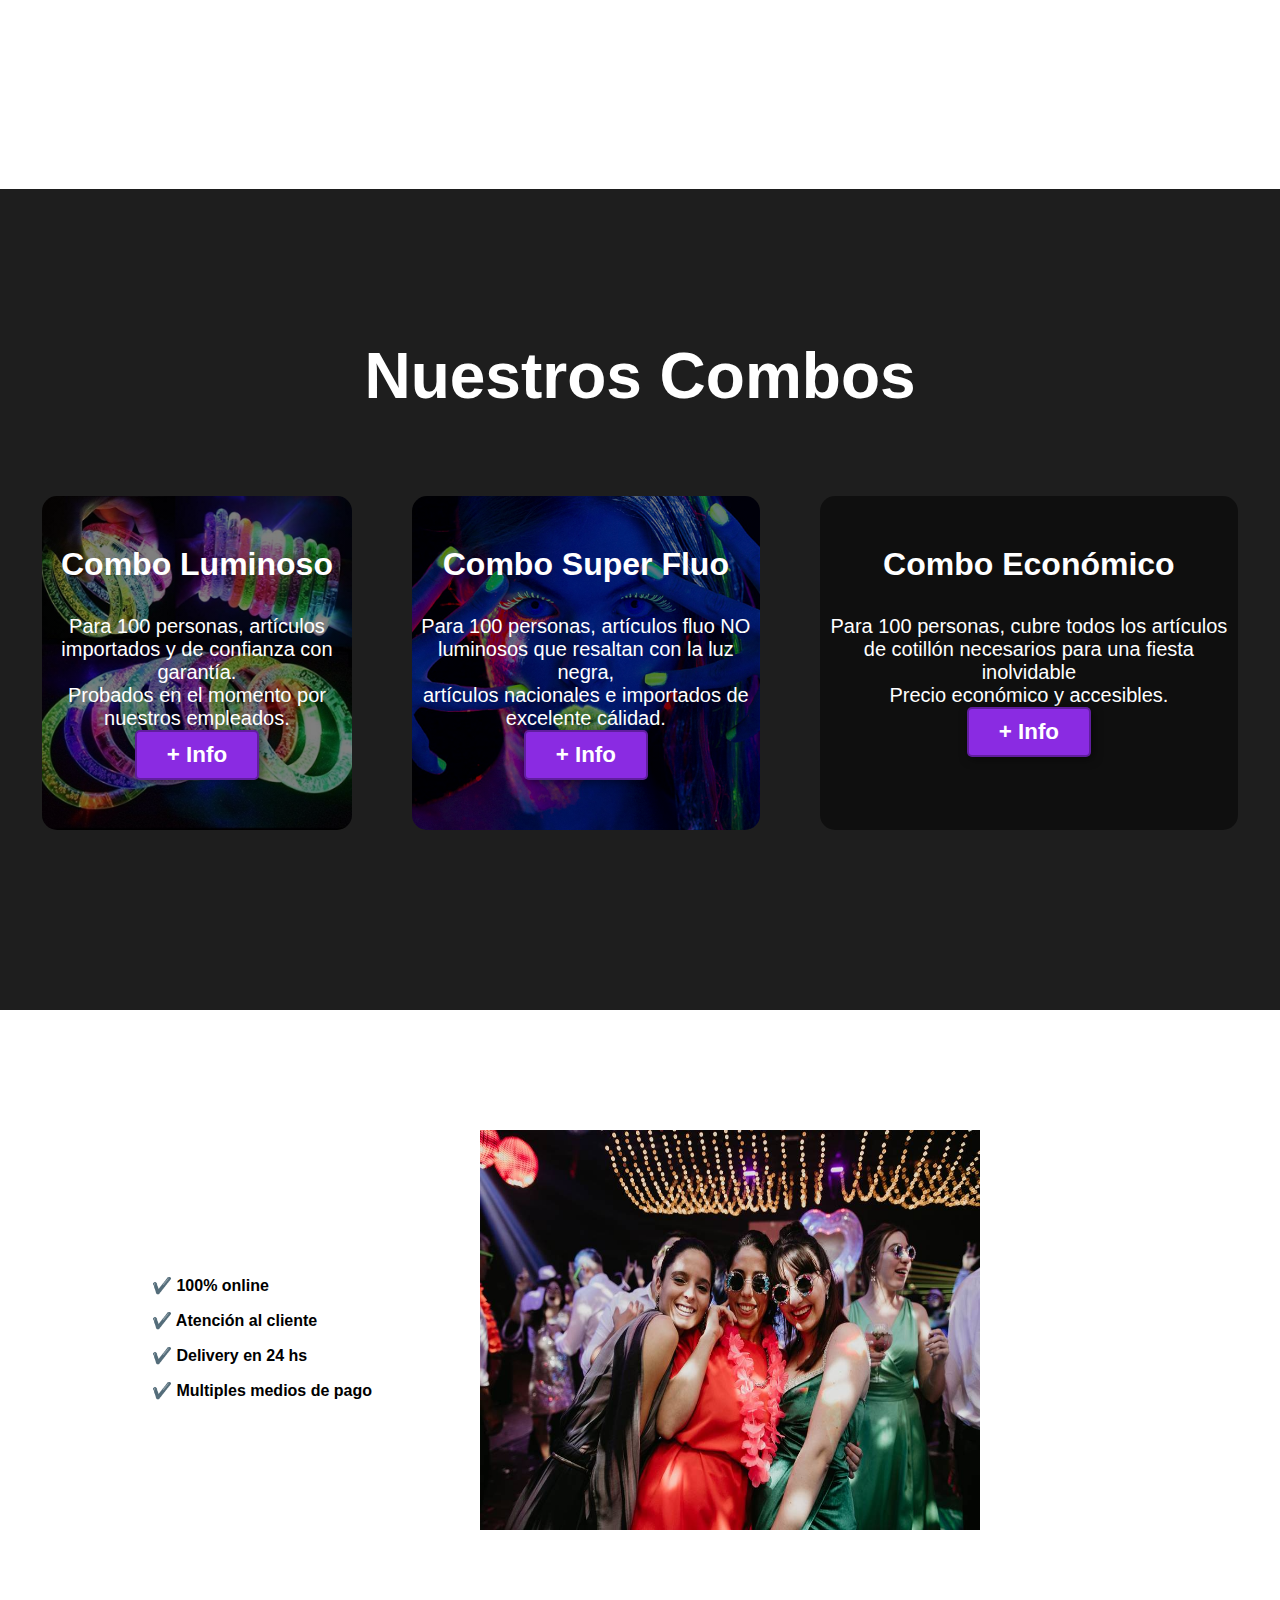
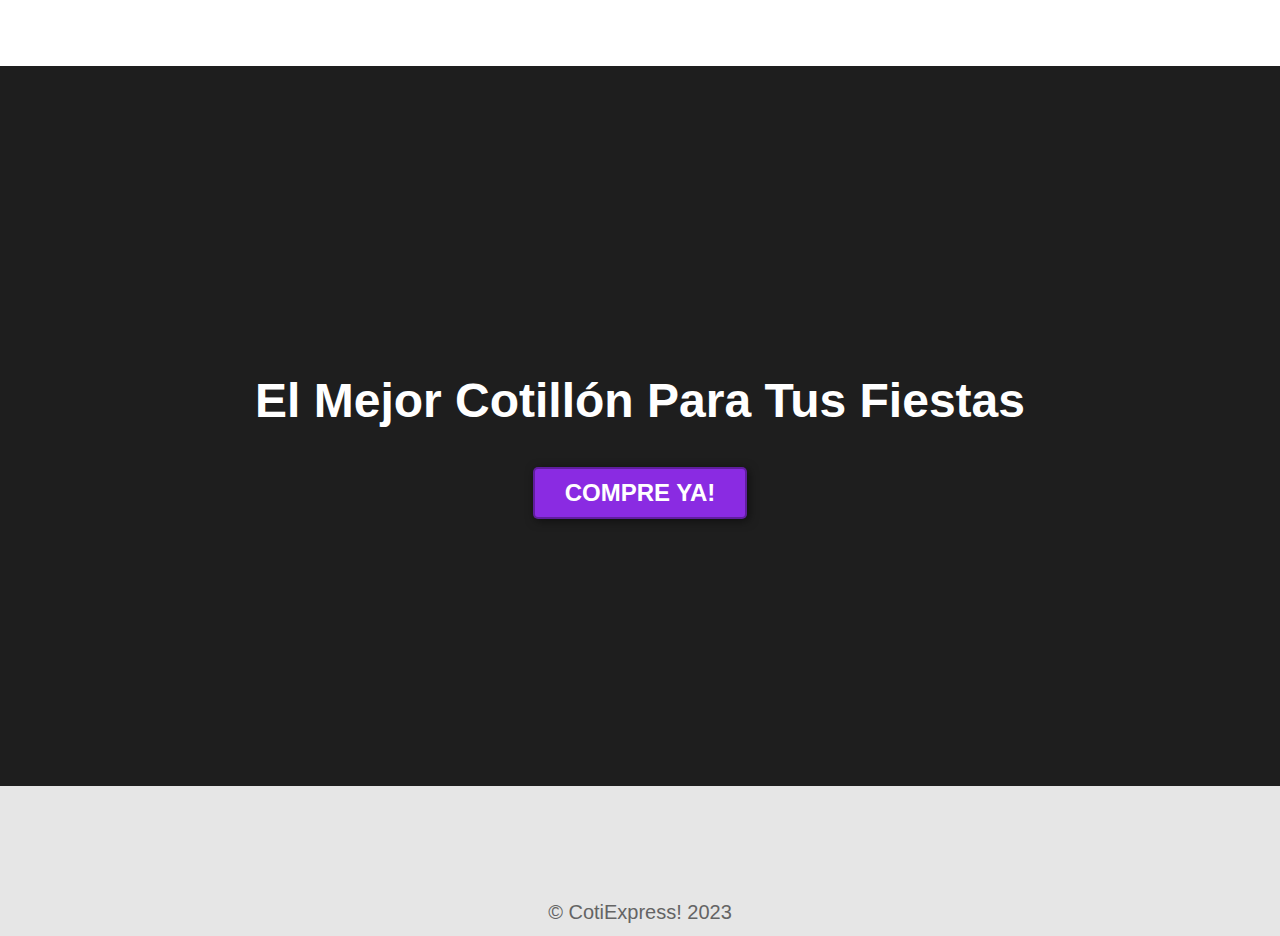
==== commit 1b9ea482: "agrego animaciones al button" ====
--- a/index.html
+++ b/index.html
@@ -24,7 +24,9 @@
 
     <section id="hero">
         <h1>Vea Nuestros Productos <br>El Mejor Cotillón Importado</h1>
-        <button>COMPRE YA!</button>
+        <form action="contacto.html">
+            <button>COMPRE YA!</button>
+        </form>
     </section>
 
     <section id="somos-coti">
@@ -33,7 +35,9 @@
             <div class="texto">
 
                 <h2>Somos <span class="color-acento">CotiExpress!</span></h2>
-                <p>Somos un cotillón de venta mayorista exclusivo para comercios del rubro de cotillón, reposteria y a fines y minorista de venta al público de artículos de cotillón para fiestas y eventos: Cumpleaños, repostería, fiestas de 15, casamientos. Bar/Bat Mitzva, corporativo.</p>
+                <p>Somos un cotillón de venta mayorista exclusivo para comercios del rubro de cotillón, reposteria y a
+                    fines y minorista de venta al público de artículos de cotillón para fiestas y eventos: Cumpleaños,
+                    repostería, fiestas de 15, casamientos. Bar/Bat Mitzva, corporativo.</p>
             </div>
         </div>
     </section>
@@ -44,18 +48,28 @@
             <div class="combos">
                 <div class="carta">
                     <h3>Combo Luminoso</h3>
-                    <p>Para 100 personas, artículos importados y de confianza con garantía. <br> Probados en el momento por nuestros empleados.</p>
-                    <button>+ Info</button>
+                    <p>Para 100 personas, artículos importados y de confianza con garantía. <br> Probados en el momento
+                        por nuestros empleados.</p>
+                    <form action="contacto.html">
+                        <button>+ Info</button>
+                    </form>
                 </div>
                 <div class="carta">
                     <h3>Combo Super Fluo</h3>
-                    <p>Para 100 personas, artículos fluo NO luminosos que resaltan con la luz negra, <br> artículos nacionales e importados de excelente cálidad.</p>
-                    <button>+ Info</button>
+                    <p>Para 100 personas, artículos fluo NO luminosos que resaltan con la luz negra, <br> artículos
+                        nacionales e importados de excelente cálidad.</p>
+                    <form action="contacto.html">
+                        <button>+ Info</button>
+                    </form>
                 </div>
                 <div class="carta">
                     <h3>Combo Económico</h3>
-                    <p>Para 100 personas, cubre todos los artículos de cotillón necesarios para una fiesta inolvidable <br> Precio económico y accesibles.</p>
-                    <button>+ Info</button>
+                    <p>Para 100 personas, cubre todos los artículos de cotillón necesarios para una fiesta inolvidable
+                        <br> Precio económico y accesibles.
+                    </p>
+                    <form action="contacto.html">
+                        <button>+ Info</button>
+                    </form>
                 </div>
             </div>
         </div>
@@ -74,7 +88,9 @@
 
     <section id="final">
         <h2>El Mejor Cotillón Para Tus Fiestas</h2>
-        <button>COMPRE YA!</button>
+        <form action="contacto.html">
+            <button>COMPRE YA!</button>
+        </form>
     </section>
 
     <footer>
--- a/estilos.css
+++ b/estilos.css
@@ -36,6 +36,19 @@
     box-shadow: 2px 2px 10px rgba(0, 0, 0, 0.5);
     color: white;
     background-color: blueviolet;
+    animation: shaking 2s infinite;
+}
+
+@keyframes shaking{
+    10% {
+        transform: scale(1.05) rotate(5deg) ;
+    }
+    20% {transform: scale(1.05) rotate(-5deg);
+    }
+    30% {transform: scale(1.05) rotate(5deg)
+    }
+    40% { transform: none;
+    }
 }
 
 button:hover {
